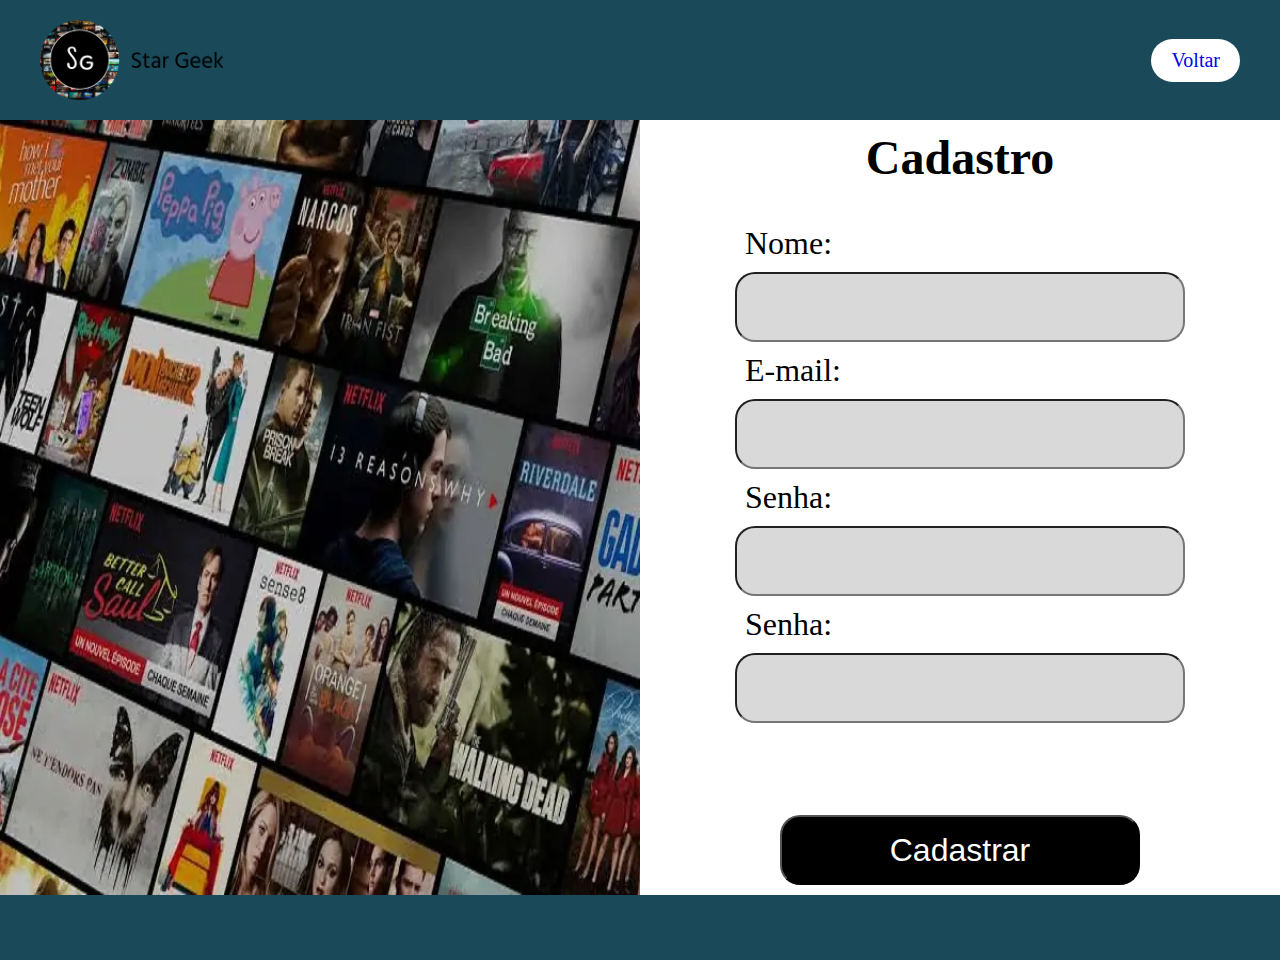
==== cadastro.html @ a8004bed "terminado" ====
<!DOCTYPE html>
<html lang="pt-br">
<head>
    <meta charset="UTF-8">
    <meta http-equiv="X-UA-Compatible" content="IE=edge">
    <meta name="viewport" content="width=device-width, initial-scale=1.0">
    <title>Stargeeks - Cadastro</title>
    <link rel="stylesheet" href="estilo2.css">
</head>
<body>
    <div class="container">

        <header>
            <img src="imagens/Group 9Logo.png" alt="logo">
            <a href="index.html">Voltar</a> 
        </header>

        <main>
            <img src="imagens/filmes-da-netflix-capa 2.webp" alt="">
        </main>

        <section>
            <h1>Cadastro</h1>
            <form action="login.html">
                <label for="">Nome:</label>
                <input type="text">
                <label for="">E-mail:</label>
                <input type="email">
                <label for="">Senha:</label>
                <input type="password">
                <label for="">Senha:</label>
                <input type="password">
                <br>
                <br>
                <br>
                <br>
                <div class="formbtn">
                    <input type="submit" value="Cadastrar">
                </div>
                
            </form>
        </section>


        <footer></footer>





    </div>
    
</body>
</html>
---- estilo2.css ----
*{
    margin: 0;
    padding: 0;
    box-sizing: border-box;
}

body{
    font-family: 'Times New Roman', Times, serif;
}

a{
    text-decoration: none;
}

.container{
    display: grid;
    grid-template-columns: 1fr 1fr;
    grid-template-rows: 120px auto 65px;
    grid-template-areas:
    "h h"
    "c f"
    "r r";
}

header{
    grid-area: h;
    background-color: #1A4A5A;
    display: flex;
    justify-content: space-between;
    align-items: center;
    padding: 40px;
}

header > img{
    height: 80px;
}

header > a{ 
    background-color: white; 
    font-size: 20px; 
    border-radius: 50px; 
    padding: 10px 20px; 
    position: relative;
} 

main{
    grid-area: c;
    background-color: #1A4A5A;
}

main > img{
    width: 100%;
    height: 100%;
}

section {
    grid-area: f;
    background-color: white;
    display: flex;
    flex-direction: column;
    justify-content: center;
    align-items: center;
    padding: 10px;
}

section > h1{
    font-size: 3rem;
    margin-bottom: 30px;
}

form{
    display: flex;
    flex-direction: column;
}

form > label{
    margin: 10px;
}

form > input, form > div > input{
    font-size: 2rem;
    background-color: #D9D9D9;
    color: white;
    border-radius: 20px;
    width: 450px;
    height: 70px;
}

form > input:focus{
    background-color: #a09f9f;
}

form > label{
    font-size: 2rem;
}

input[type="submit"]{
    margin-top: 20px;
    background-color: black;
    padding: 10px 20px;
    border-radius: 20px;
    width: 80%;
}

input[type="submit"]:hover{
    background-color: rgb(43, 44, 44);
    color: white;
}

footer{
    grid-area: r;
    background-color: #1A4A5A;
    display: flex;
    justify-content: center;
    align-items: center;
}

.formbtn{
    display: flex;
    flex-direction: column;
    align-items: center;
}

@media(max-width:960px){

    .container{
        grid-template-columns: 1fr;
        grid-template-rows: 120px auto auto 65px;
        grid-template-areas:
        "h"
        "f"
        "c"
        "r";
    }

}
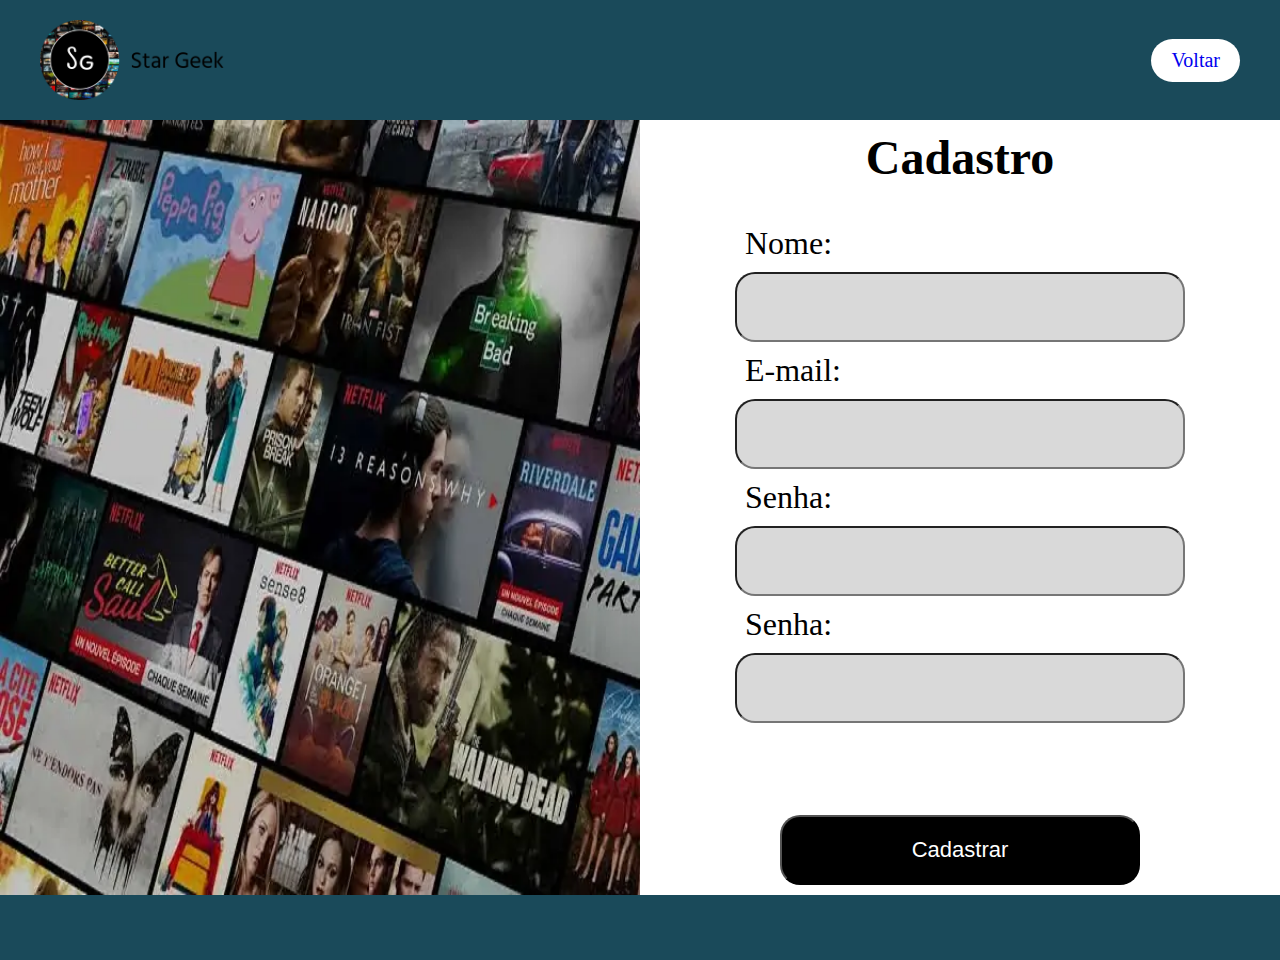
==== commit b085bee0: "logica 180523" ====
--- a/cadastro.html
+++ b/cadastro.html
@@ -21,15 +21,16 @@
 
         <section>
             <h1>Cadastro</h1>
-            <form action="login.html">
+            <div class="mensagem"></div>
+            <form action="login.html" id="formulario">
                 <label for="">Nome:</label>
-                <input type="text">
+                <input type="text" id="nome">
                 <label for="">E-mail:</label>
-                <input type="email">
+                <input type="email" id="email">
                 <label for="">Senha:</label>
-                <input type="password">
+                <input type="password" id="senha">
                 <label for="">Senha:</label>
-                <input type="password">
+                <input type="password" id="senha2">
                 <br>
                 <br>
                 <br>
@@ -37,17 +38,13 @@
                 <div class="formbtn">
                     <input type="submit" value="Cadastrar">
                 </div>
-                
             </form>
+            <script src="cadastro.js"></script>
         </section>
 
 
         <footer></footer>
 
-
-
-
-
     </div>
     
 </body>
--- a/estilo2.css
+++ b/estilo2.css
@@ -78,9 +78,9 @@
 }
 
 form > input, form > div > input{
-    font-size: 2rem;
+    font-size: 22px;
     background-color: #D9D9D9;
-    color: white;
+    color: black;
     border-radius: 20px;
     width: 450px;
     height: 70px;
@@ -100,6 +100,7 @@
     padding: 10px 20px;
     border-radius: 20px;
     width: 80%;
+    color: white;
 }
 
 input[type="submit"]:hover{
